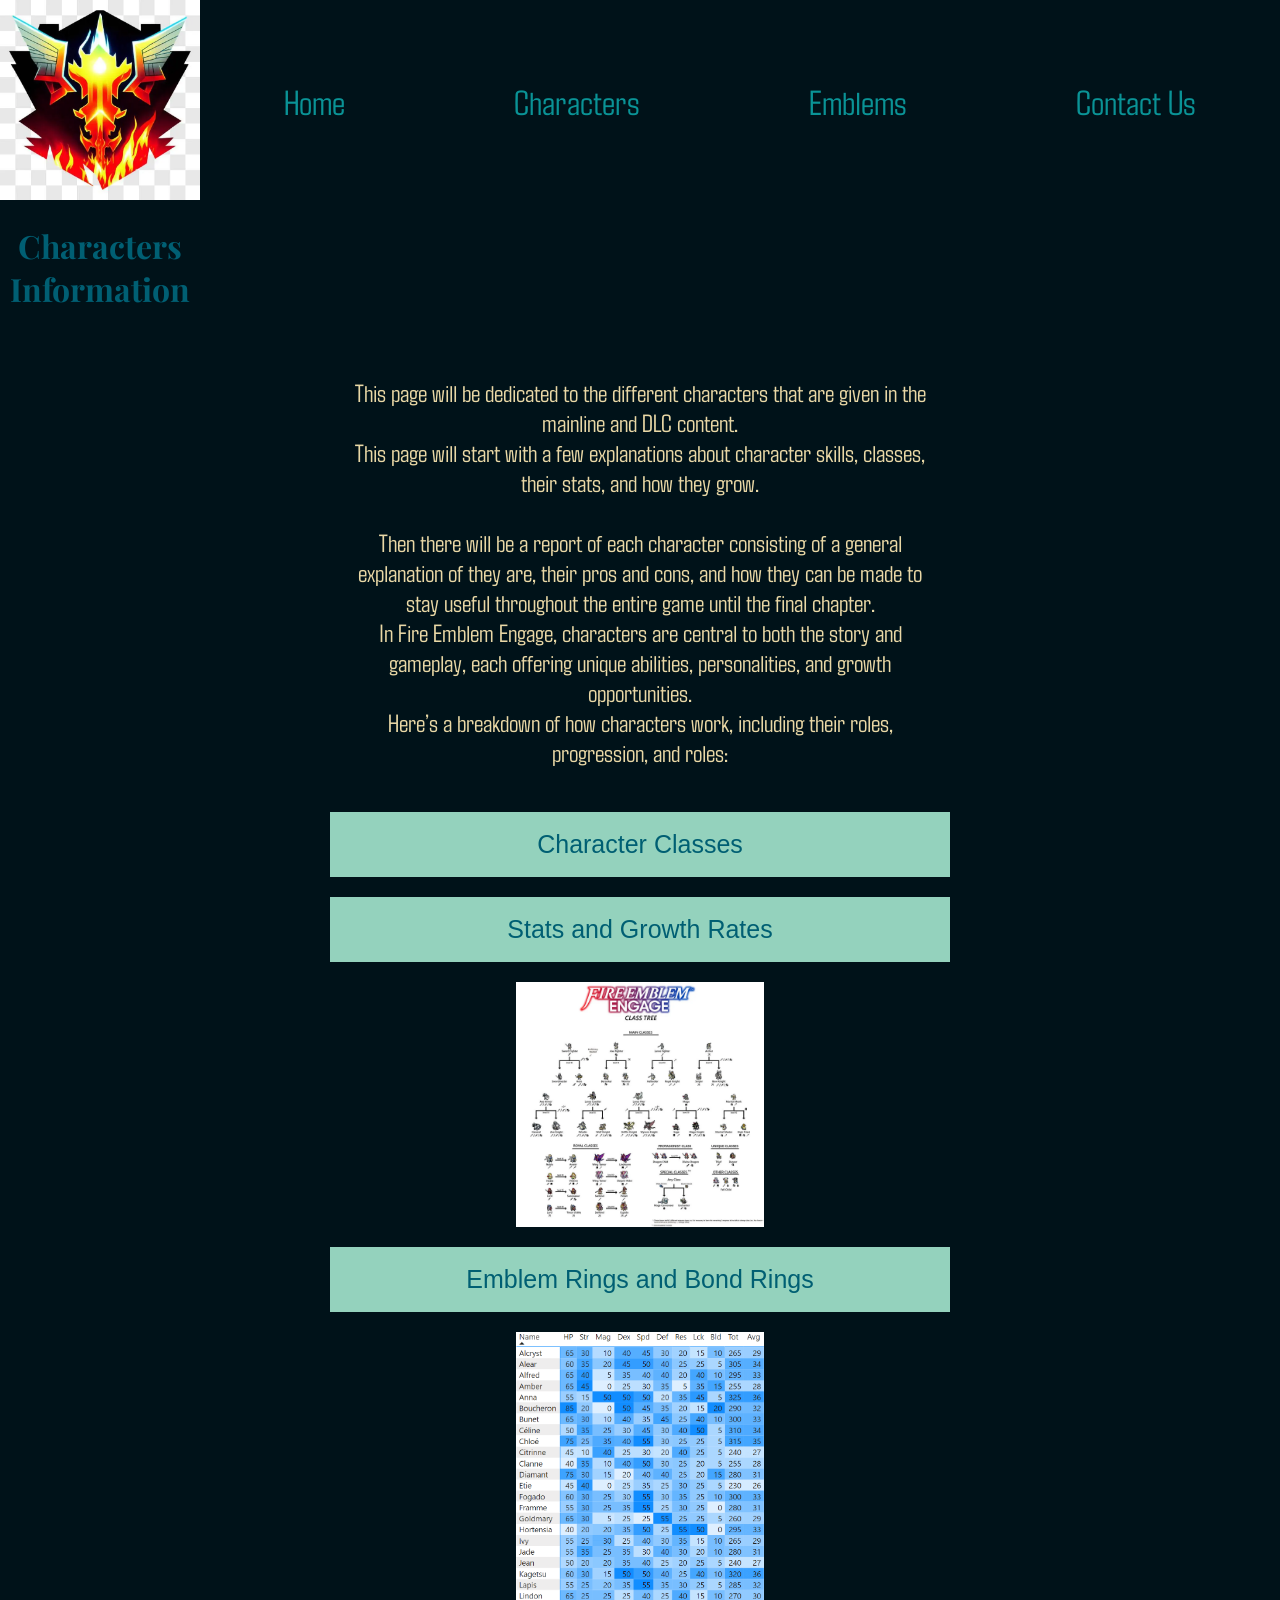
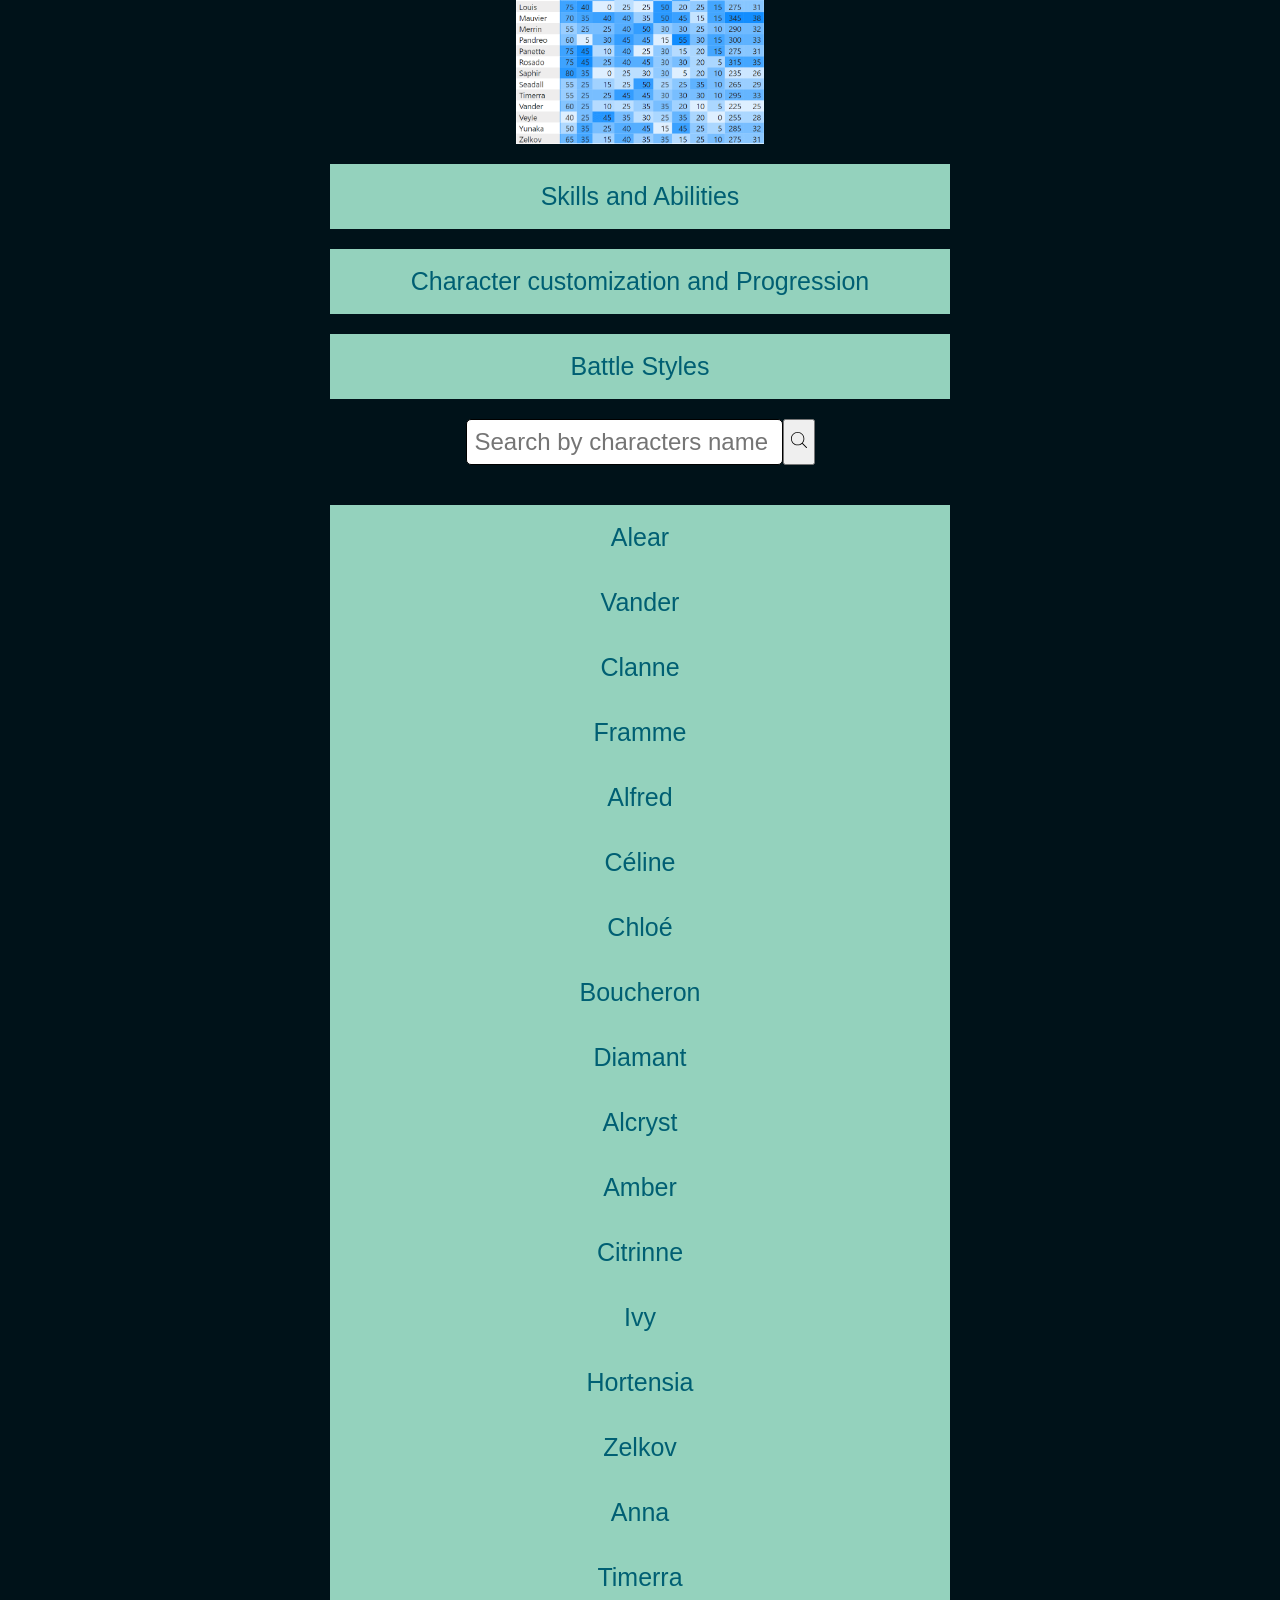
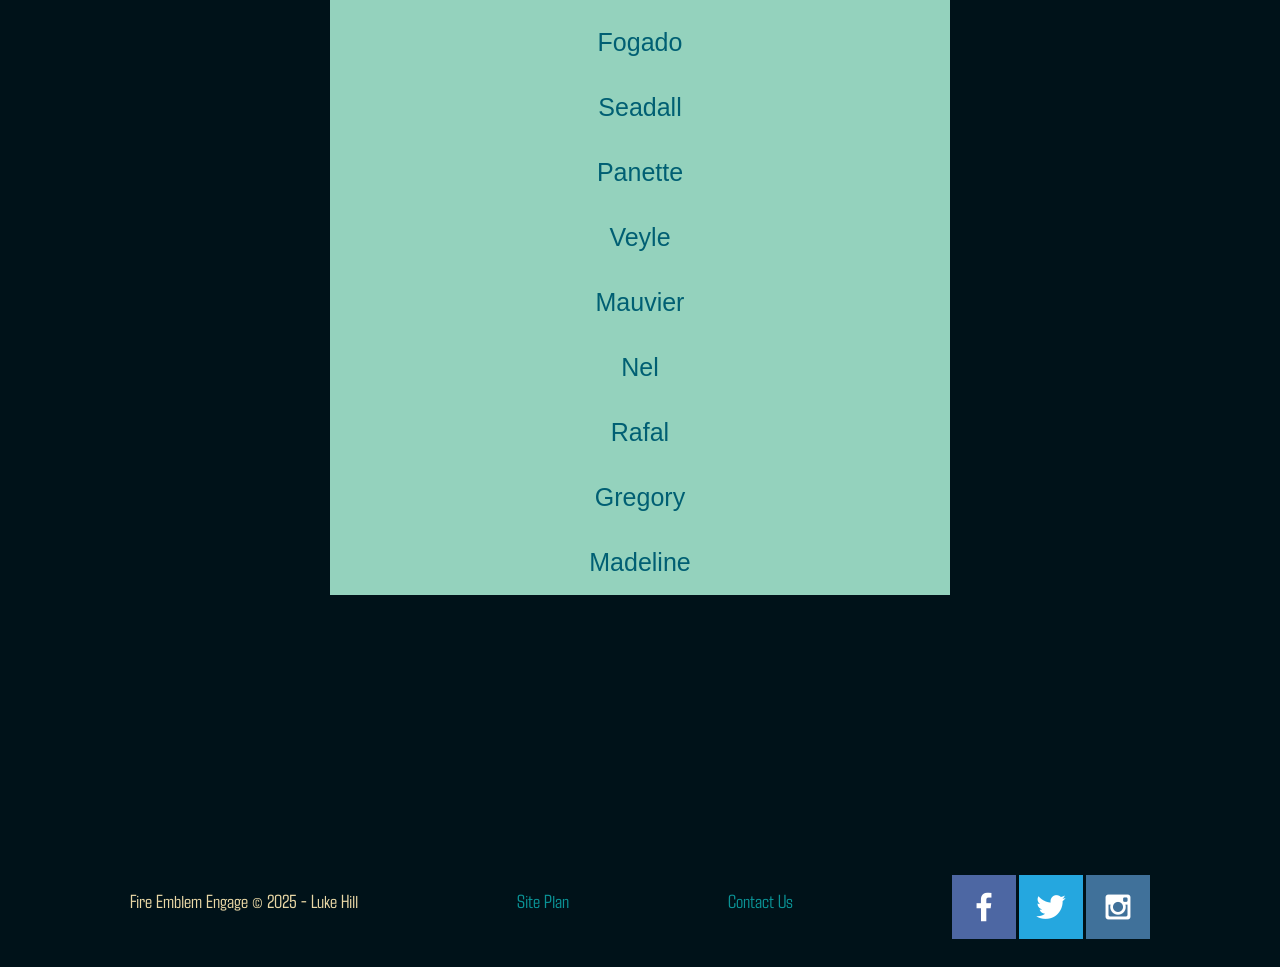
==== character.html @ e19731d6 "the files for the website" ====
<!DOCTYPE html>
<html lang="en">
<head>
    <meta charset="UTF-8">
    <meta name="viewport" content="width=device-width, initial-scale=1.0">
    <title>WDD131 | Personal Second Page</title>
    <meta name="author" content="Luke Hill">
    <meta name="description" content="Character Information">
    <link rel="stylesheet" href="styles/character.css">
    <script src="java/character.js" defer></script>
</head>
<body>
    <div id="content">
        <header>
            <a id="logo_link" href="index.html">
                <img class="logo" src="images/fire_emblem_logo.webp" alt="Fire Ebmlem Logo">
            </a>
            <nav>
                <a href="index.html">Home</a>
                <a href="character.html">Characters</a>
                <a href="emblem.html">Emblems </a>
                <a href="contactus.html">Contact Us</a>
            </nav>
            <h1 class="Second-title">Characters Information</h1>
        </header>
        <main class="home-grid">
            <p>
                This page will be dedicated to the different characters that are given in the mainline and DLC content. 
                <br>This page will start with a few explanations about character skills, classes, their stats, and how they grow.</br>
                <br>Then there will be a report of each character consisting of a general explanation of they are, their pros and cons, and how they can be made to stay useful throughout the entire game until the final chapter.</br>
	
	            In Fire Emblem Engage, characters are central to both the story and gameplay, each offering unique abilities, personalities, and growth opportunities. 
                <br>Here’s a breakdown of how characters work, including their roles, progression, and roles: </br>
            </p>

            <button class="accordion">Character Classes</button>
            <div class="panel">
                <h2>Starting Classes</h2>
                <p>
                    Each character begins in a specific class that determines their initial abilities, stats, weapon proficiencies, and general role on the battlefield. 
                    <br>Classes include traditional roles like Sword Fighter, Archer, Mage, Cavalier, and Martial Monk.</br>
                </p>
                <hr>
                <h2>Class Promotions</h2>
                <p>
                    Characters can upgrade or change classes through a system of promotions. 
                    <br>Using Master Seals or Second Seals, players can advance characters to stronger versions of their base class starting when they hit level 10 (like Sword Fighter to Swordmaster) or switch them to other classes to fit their playstyle or strategy.</br>
                </p>
                <hr>
                <h2>Advanced Classes</h2>
                <p>
                    Once promoted, characters can access new abilities, weapons, and improved stats. 
                    <br>Some advanced classes have unique skills that enhance a character’s effectiveness and versatility.</br>
                </p>
                <hr>
            </div>

            <button class="accordion">Stats and Growth Rates</button>
            <div class="panel">
                <h2>Core Stats</h2>
                <p>
                    Characters have core stats that affect their performance in combat. These include:
                    <br>HP (Health Points): Determines how much damage a character can take.</br>
                    <br>Strength: Affects physical attack power.</br>
                    <br>Magic: Influences the power of magic attacks.</br>
                    <br>Dexterity: Affects hit rate and critical hit chance.</br>
                    <br>Speed: Determines Attack Speed (AS) and ability to double-attack or avoid being double-attacked.</br>
                    <br>Defense: Reduces damage taken from physical attacks.</br>
                    <br>Resistance: Reduces damage taken from magical attacks.</br>
                    <br>Build: Affects how well a character can wield heavy weapons without a speed penalty.</br>
                    <br>Luck: Provides minor boosts to hit rate, dodge rate, and critical avoid rate.</br>
                </p>
                <hr>
                <h2>Growth Rates</h2>
                <p>
                    Each character has unique growth rates for these stats. 
                    <br>These determine how likely each stat is to increase when the character levels up.</br>
                    <br>Some characters may excel in physical stats, while others have higher growth in magic or speed.</br>
                </p>
                <hr>
            </div>
            <img class="second-pic" src="images/class_tree.webp" alt="Class Tree">

            <button class="accordion">Emblem Rings and Bond Rings</button>
            <div class="panel">
                <h2>Emblem Rings</h2>
                <p>
                    Emblem Rings let characters “Engage” with legendary heroes from past Fire Emblem games. 
                    <br>When equipped with an Emblem Ring, a character can merge with the hero’s spirit, gaining access to Engage Skills, special abilities, and stat boosts.</br>
                </p>
                <hr>
                <h2>Bonds Levels</h2>
                <p>
                    Each character can build a Bond Level with Emblems by fighting while equipped with their ring. 
                    <br>As Bond Levels increase, the character unlocks additional skills and stat boosts, enhancing their capabilities in combat.</br>
                </p>
                <hr>
                <h2>Bonds Rings</h2>
                <p>
                    These are simpler rings that provide minor stat bonuses but don’t allow characters to Engage. 
                    <br>Bond Rings can be created using Bond Fragments and offer collectible, stackable benefits for characters who don’t have an Emblem Ring.</br>
                </p>
                <hr>
            </div>
            <img class="second-pic" src="images/growth-map.png" alt="Growth Map">

            <button class="accordion">Skills and Abilities</button>
            <div class="panel">
                <h2>Class Skills</h2>
                <p>
                    Each class comes with unique skills that characters automatically gain by being in that class. 
                    <br>These skills provide bonuses or abilities suited to the class role.</br>
                    <br>For example, a healer class might have a skill that boosts healing effectiveness.</br>
                </p>
                <hr>
                <h2>Inheritable Skills</h2>
                <p>
                    As characters build Bond Levels with Emblems, they can inherit certain skills permanently. 
                    <br>This allows for further customization, as players can tailor skills to make characters more versatile and better suited to specific combat situations.</br>
                </p>
                <hr>
                <h2>Personal Skills</h2>
                <p>
                    Each character also has a unique personal skill that reflects their personality or role in the story. 
                    <br>These skills are active regardless of class and provide bonuses or situational advantages.</br>
                    <br>For example, a character might have a personal skill that grants a bonus when near allies or that boosts their damage under certain conditions.</br>
                </p>
                <hr>
            </div>

            <button class="accordion">Character customization and Progression</button>
            <div class="panel">
                <h2>Leveling Up and Stat Gains</h2>
                <p>
                    Characters gain experience and level up through combat, with random stat gains based on growth rates. 
                    <br>Leveling up is essential for improving a character’s stats and preparing them for class promotion.</br>
                </p>
                <hr>
                <h2>Class Change with Seals</h2>
                <p>
                    By using Master Seals (for promotions) and Second Seals (for changing classes), players can explore different character roles, allowing flexibility and experimentation with builds. 
                    <br>This can help optimize a character’s strengths or balance out weaknesses.</br>
                </p>
                <hr>
                <h2>Somniel Activities</h2>
                <p>
                    At the Somniel, characters can engage in activities like working out, eating meals, or sparring, which provide temporary buffs and improve Support Levels. 
                    <br>These activities allow players to boost stats or gain minor advantages before entering a battle.</br>
                </p>
                <hr>
            </div>
            
            <button class="accordion">Battle Styles</button>
            <div class="panel">
                <h2>Styles</h2>
                <p>
                    Battle Styles are a type of attribute assigned to all units. Each grants a unique bonus or ability. In general, the Battle Style a unit has matches up with the type of unit they are, such as:
                    <br>Dragon: Gain additional effects when Engaged with Emblems.</br>
                    <br>Backup: Will engage in Chain Attacks if they are in the range of an enemy being attacked by a player unit.</br>
                    <br>Covert: Receive doubled terrain bonus effects.</br>
                    <br>Mystical: Attack magic ignores enemy terrain bonuses.</br>
                    <br>Qi Adept: Can protect adjacent allies with Chain Guard if their HP is full.</br>
                    <br>Cavalry: Have a higher movement than other units.</br>
                    <br>Armored: Immunity to Break.</br>
                    <br>Flying: Unencumbered by terrain.</br>
                </p>
                <hr>
            </div>

            <form class="searchForm">
                <div class="search_row">
                    <input type="text" id="searchInput" onkeyup="search_character()" placeholder="Search by characters name">
                    <button type="submit">
                        <img src="images/search.svg" alt="search">
                    </button>
                </div>
            </form>
            
            <div id="character_content">
                
            </div>

        </main>
        <footer>
            <p>Fire Emblem Engage &copy; 2025 - Luke Hill</p>
            <p><a href="site-plan.html">Site Plan</a></p>
            <p><a href="contactus.html">Contact Us</a></p>
            <div class="social">
                <a href="https://facebook.com" target="_blank">
                    <img src="images/facebook.png" alt="fb icon">
                </a>
                <a href="https://twitter.com" target="_blank">
                    <img src="images/twitter.png" alt="twitter icon">
                </a>
                <a href="https://instagram.com" target="_blank">
                    <img src="images/instagram.png" alt="instagram icon">
                </a>
            </div>
        </footer>
    </div>
</body>
</html>
---- styles/character.css ----
@import url('https://fonts.googleapis.com/css2?family=Agdasima:wght@400;700&family=Playfair+Display:ital,wght@0,400..900;1,400..900&family=Rock+Salt&display=swap');

/* Style the buttons that are used to open and close the accordion panel */
.accordion {
    background-color:#94d2bd ;
    color:#005f73 ;
    cursor: pointer;
    padding: 18px;
    width: 50%;
    text-align: center;
    border: none;
    outline: none;
    transition: 0.4s;
    font-size: 25px;
}
.character_accordion {
    background-color:#94d2bd ;
    color:#005f73 ;
    cursor: pointer;
    padding: 18px;
    width: 50%;
    text-align: center;
    border: none;
    outline: none;
    transition: 0.4s;
    font-size: 25px;
}
  
/* Add a background color to the button if it is clicked on (add the .active class with JS), and when you move the mouse over it (hover) */
.active, .accordion:hover {
    background-color: #0A9396;
}
.active, .character_accordion:hover {
    background-color: #0A9396;
}
  
/* Style the accordion panel. Note: hidden by default */
.panel {
    padding: 0 18px;
    background-color: #001219;
    display: none;
    
    overflow: hidden;
}
nav a{
    text-align: center;
    color: #0A9396;
    text-decoration: none;
    font-size: 35px;
    padding: 35px;
}
nav a:hover{
    background-color: #ee9b00;
    color: #ae2012;
}
nav{
    display: flex;
    justify-content: space-around;
}
h1{
    color: #005f73;
    font-size: 2em;
    text-align: center;
    font-family: "Playfair Display";
}
body {
    font-family: "Agdasima", "Rock Salt", sans-serif;
    background-color: #001219;
    margin: 0;
    padding: 0;
}
p {
    max-width: 600px;
    text-align: center;
    font-size: 25px;
    color: #e9d8a6;
}
h2{
    max-width: 600px;
    text-align: center;
    font-size: 20px;
    color: #ca6702;
}
h3{
    max-width: 600px;
    text-align: center;
    font-size: 15px;
    color: #ca6702;
}
main {
    padding: 20px;
    display: flex;
    flex-direction: column;
    align-items: center;
    gap: 20px;
}
header{
    display: grid;
    align-items: center;
    grid-template-columns: 200px 1fr;
}
.logo{
    width: 100%;
    height: 100%;
}
.second-pic{
    width: 20%;
    height: 20%;
}
.character{
    width: 10%;
    height: 10%;
}
#character_content{
    padding: 20px;
    display: flex;
    flex-direction: column;
    align-items: center;
    width: 100%;
}
.search_row{
    display: flex;
    img{
        height: 16px;
        width: 16px;
    }
    input{
        width: 100%;
        padding: 0.5rem;
        font-size: 1.5em;
        border: 1px solid;
        border-radius: 5px;
    }
}
footer{
    color: #0A9396;
    padding: 25px 50px;
    margin-top: 200px;
    display: flex;
    justify-content: space-around;
    align-items: center;
}
footer a{
    text-decoration: none;
    color: #0A9396;
}
footer a:hover{
    color: #ae2012;
}
footer p {
    font-size: 1.2em;
} 
footer p a:hover {
    text-decoration: underline;
}
footer .social img{
    padding-top: 15px;
}
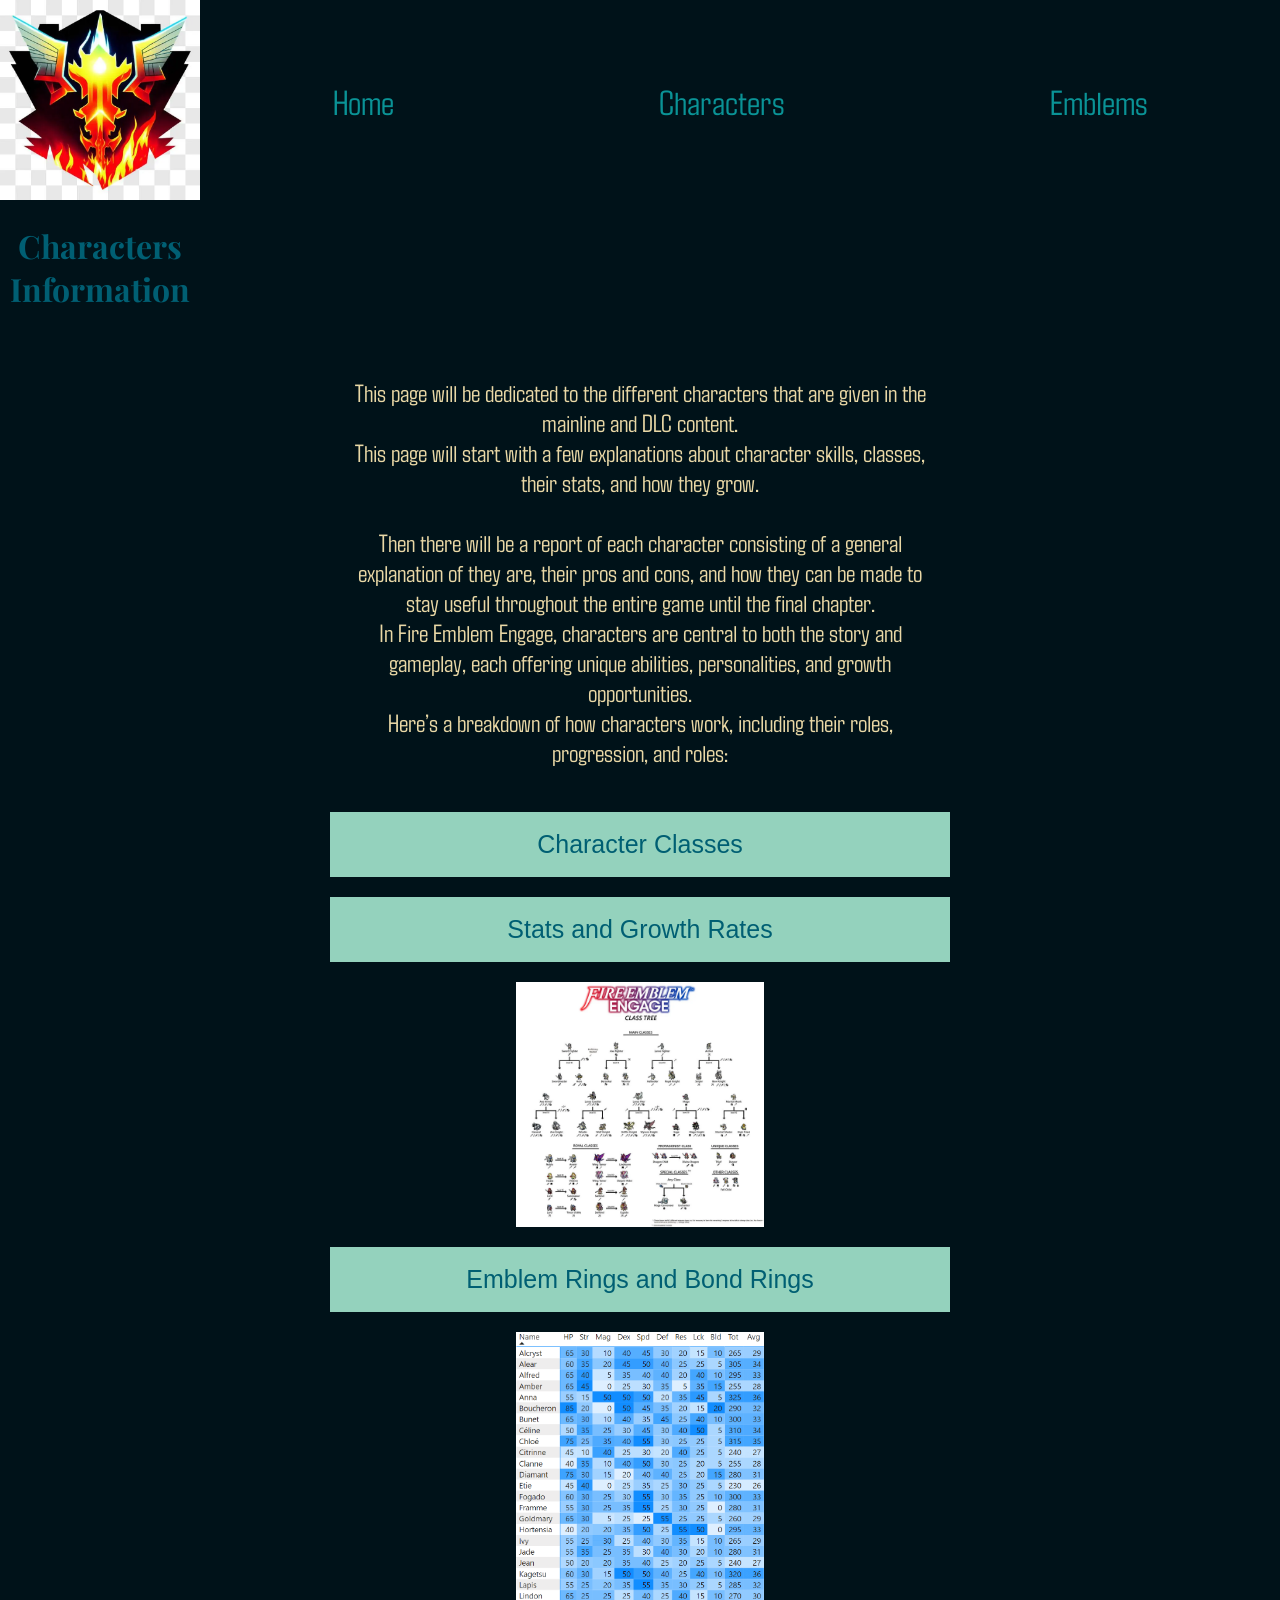
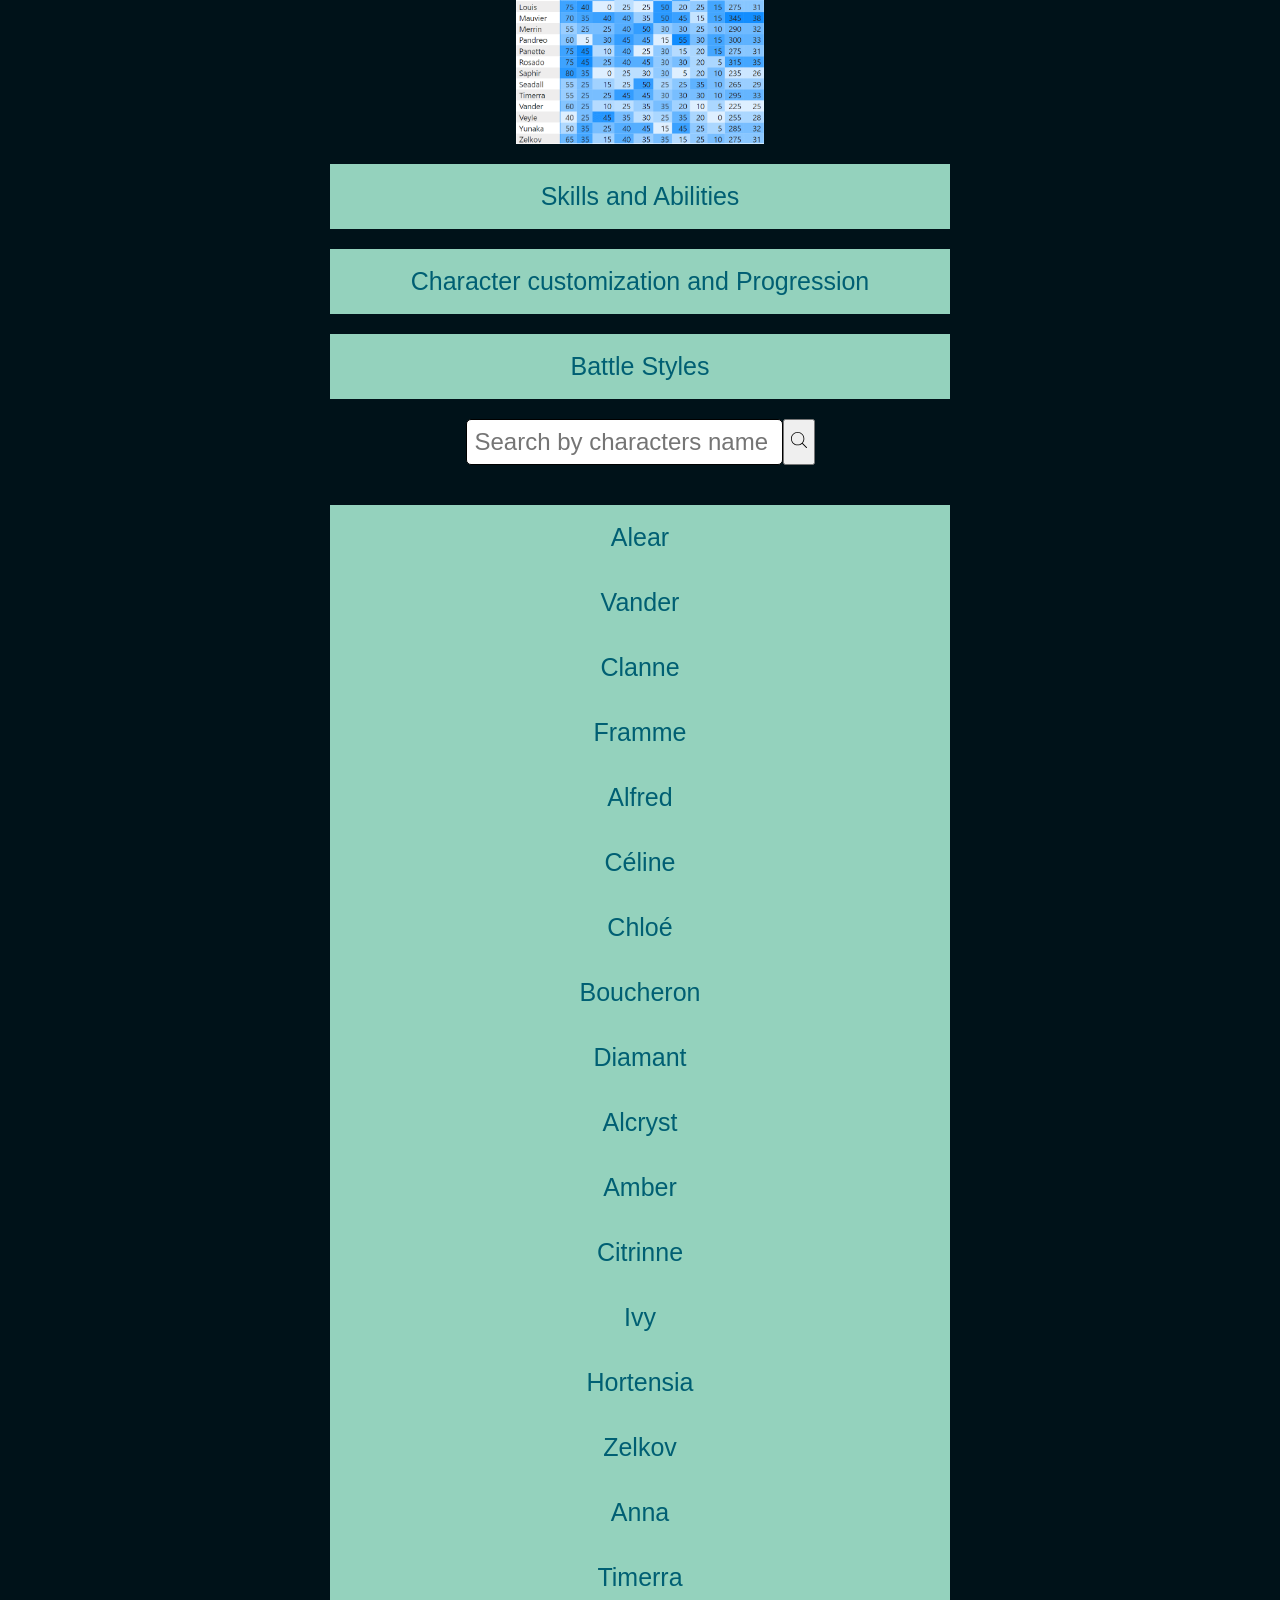
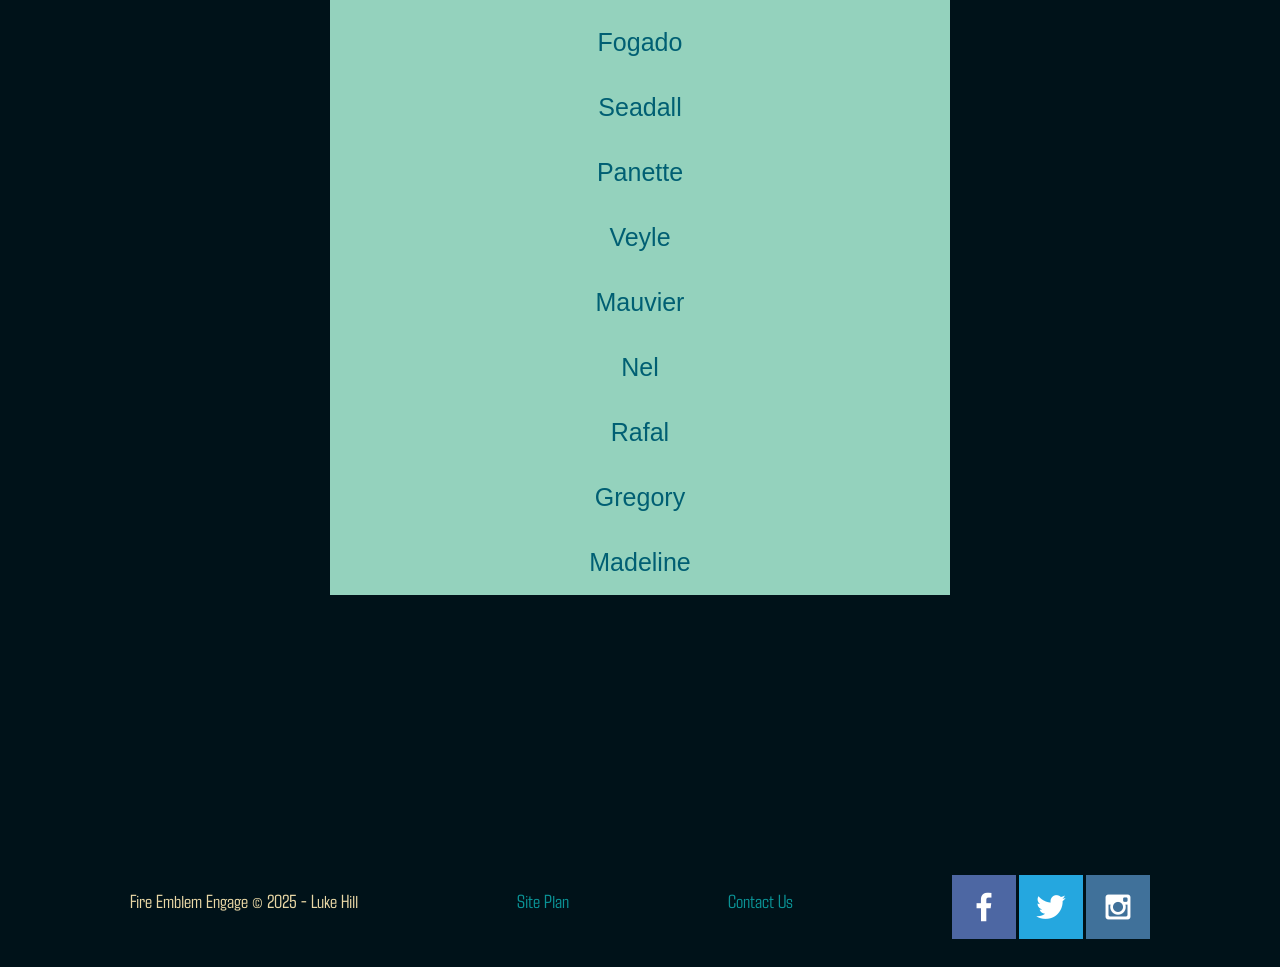
==== commit a5792bf1: "removed the contact us section from the others" ====
--- a/character.html
+++ b/character.html
@@ -3,7 +3,7 @@
 <head>
     <meta charset="UTF-8">
     <meta name="viewport" content="width=device-width, initial-scale=1.0">
-    <title>WDD131 | Personal Second Page</title>
+    <title>FFEE character website</title>
     <meta name="author" content="Luke Hill">
     <meta name="description" content="Character Information">
     <link rel="stylesheet" href="styles/character.css">
@@ -19,7 +19,6 @@
                 <a href="index.html">Home</a>
                 <a href="character.html">Characters</a>
                 <a href="emblem.html">Emblems </a>
-                <a href="contactus.html">Contact Us</a>
             </nav>
             <h1 class="Second-title">Characters Information</h1>
         </header>
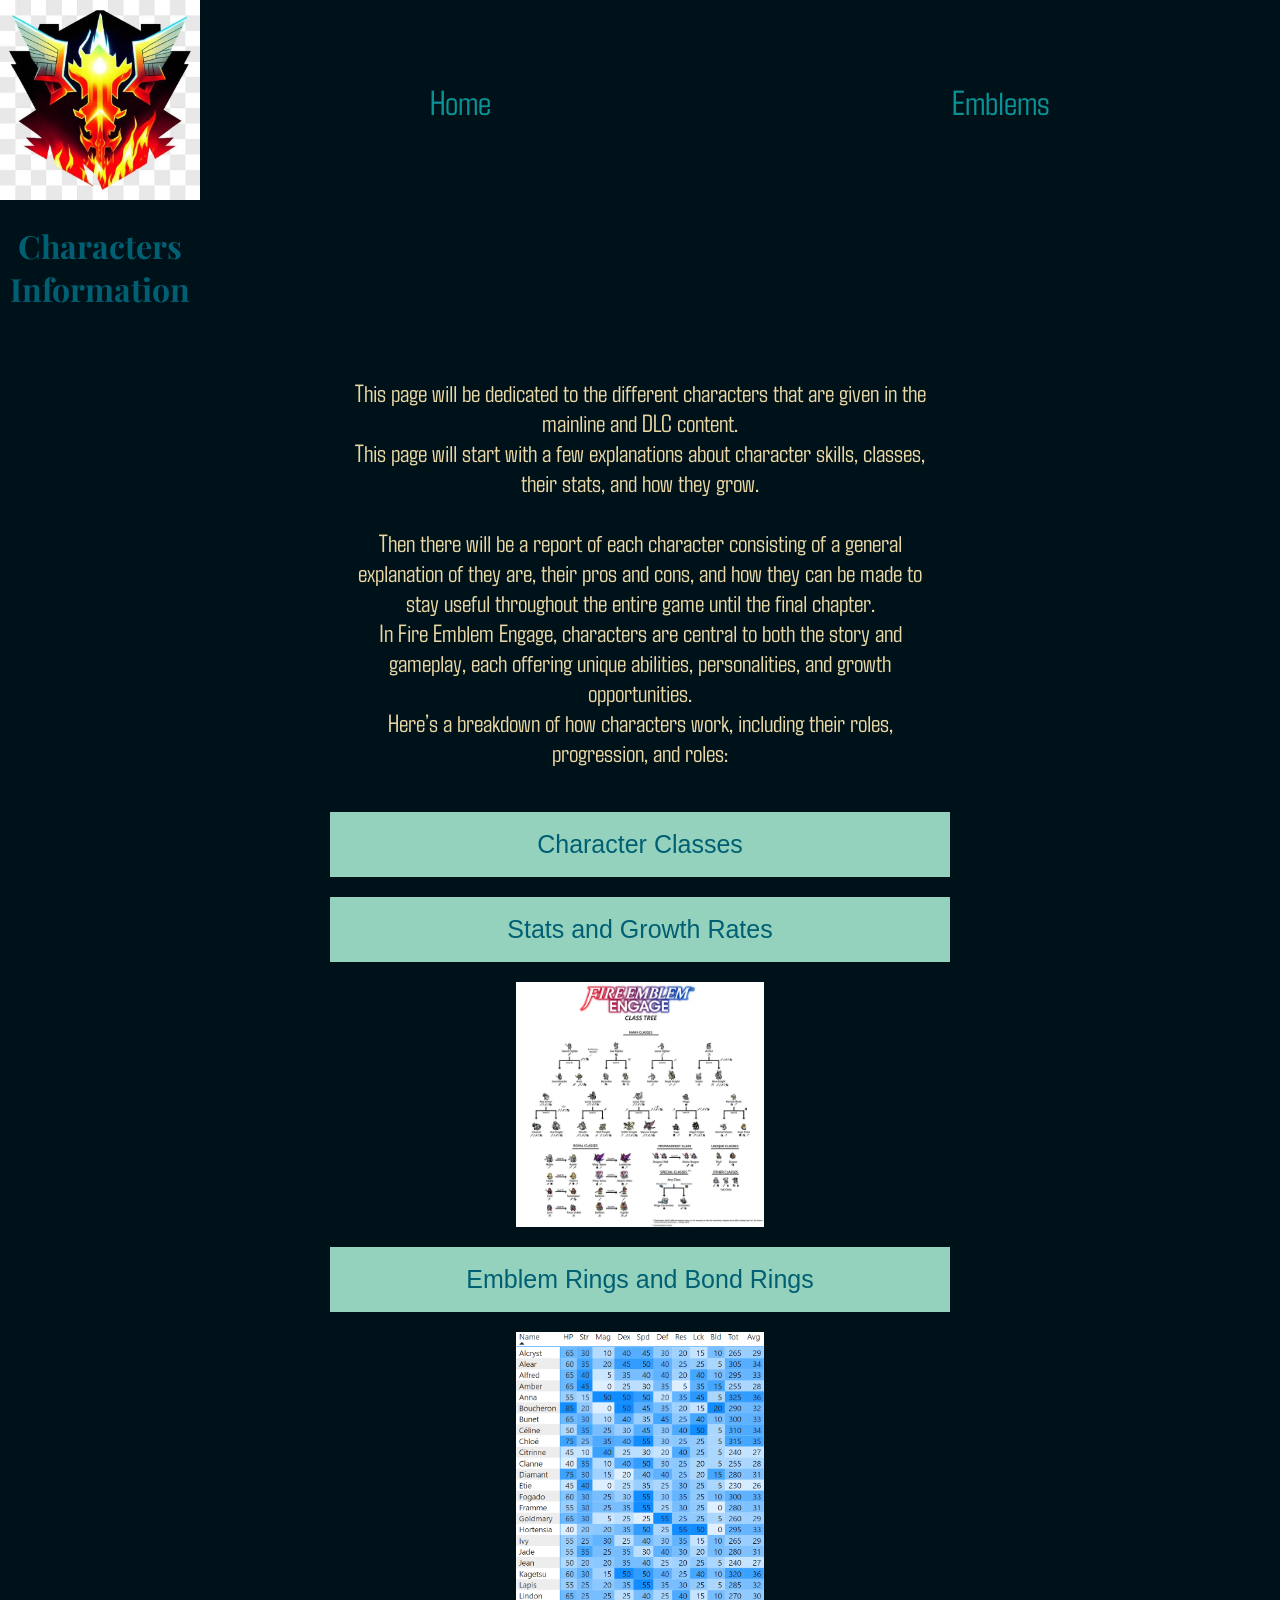
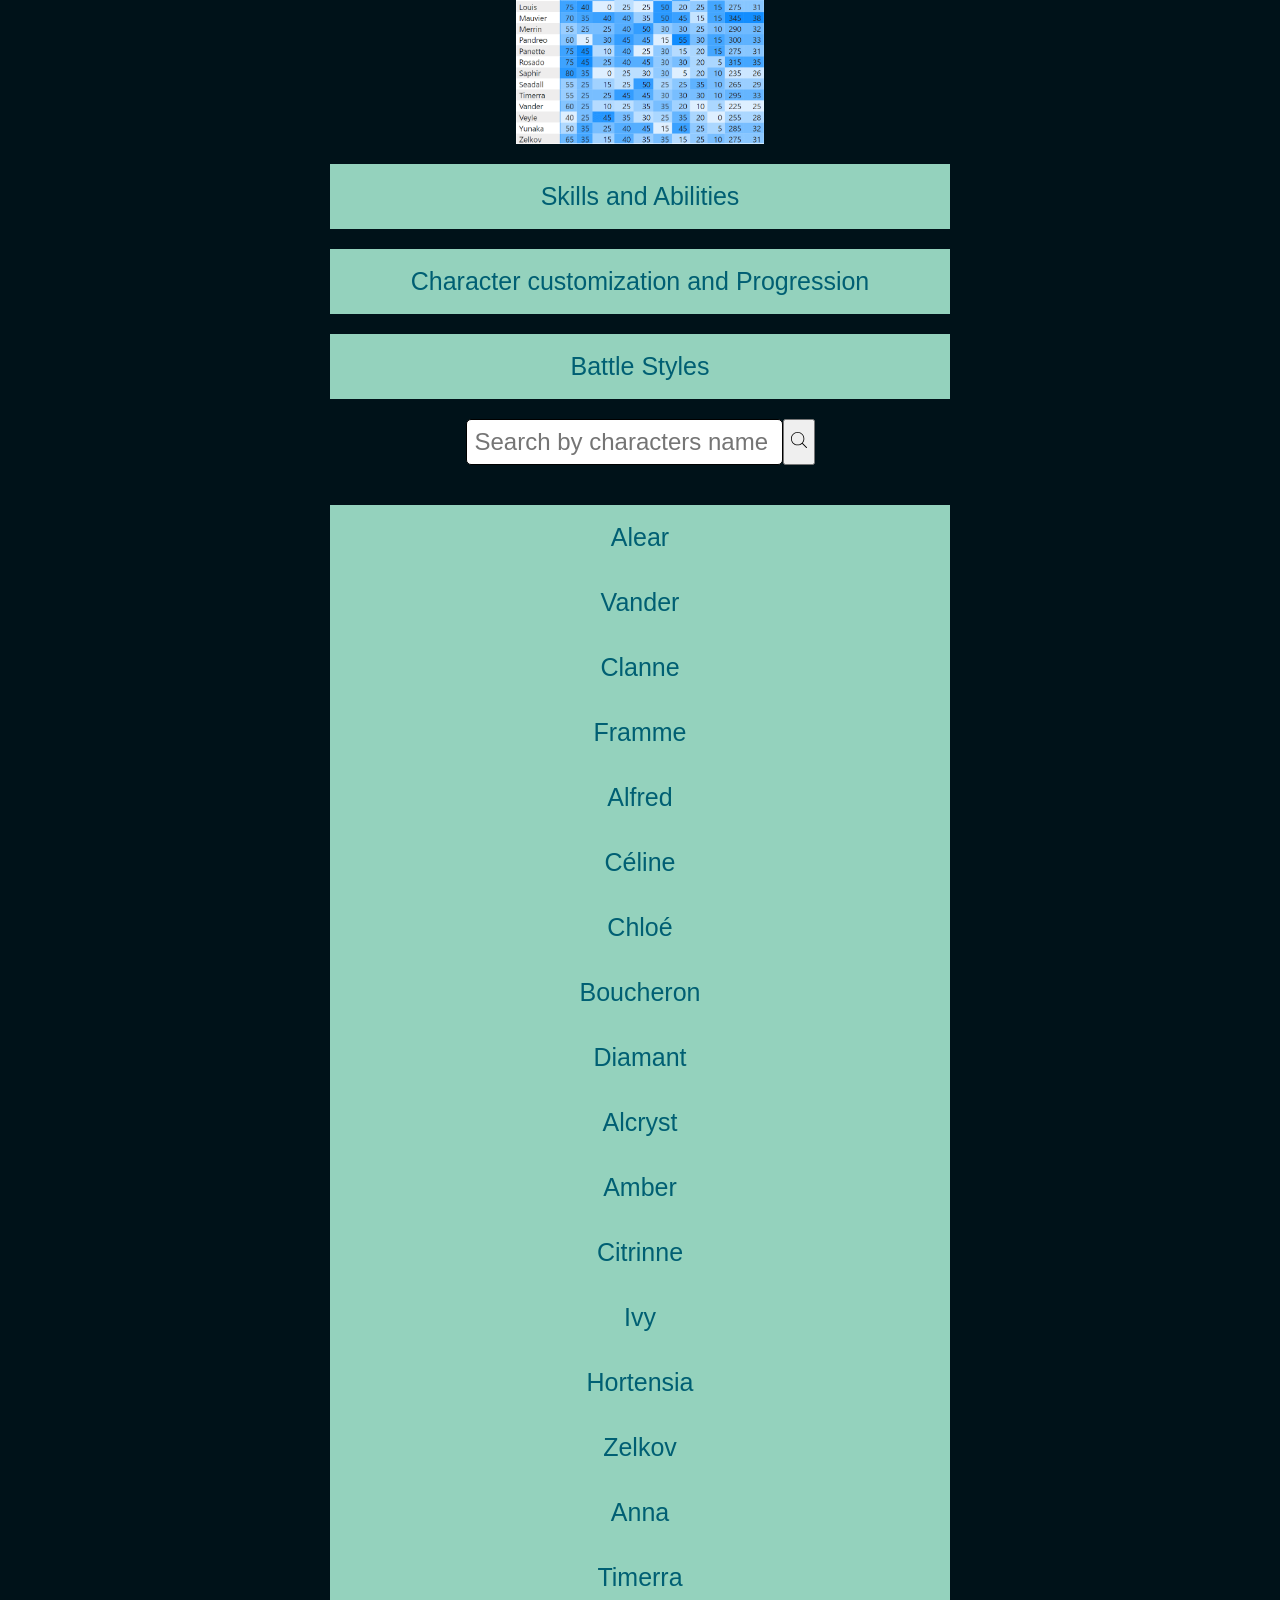
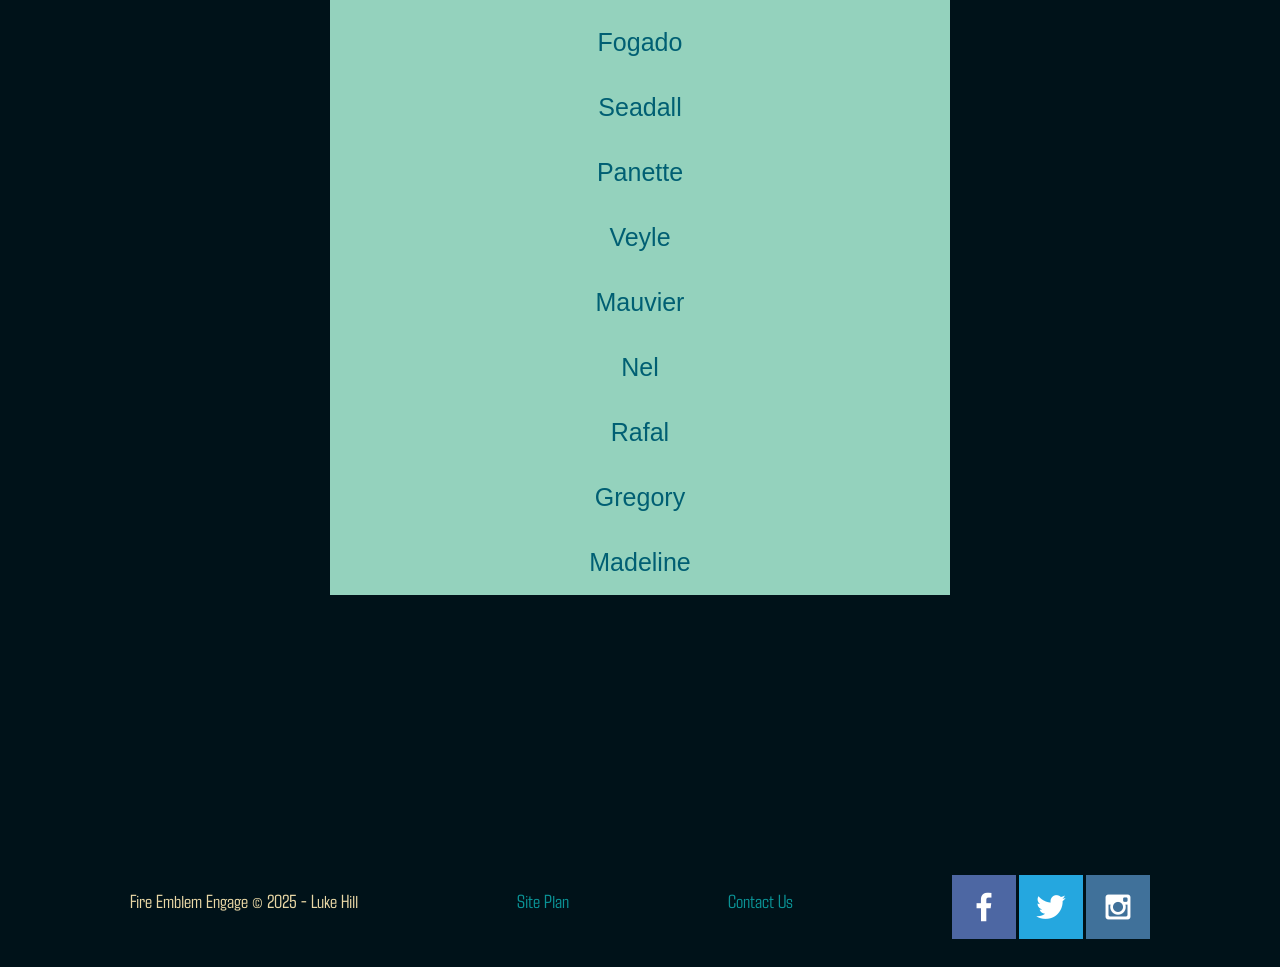
==== commit 33de4de9: "reformated vander and added clanne" ====
--- a/character.html
+++ b/character.html
@@ -17,7 +17,6 @@
             </a>
             <nav>
                 <a href="index.html">Home</a>
-                <a href="character.html">Characters</a>
                 <a href="emblem.html">Emblems </a>
             </nav>
             <h1 class="Second-title">Characters Information</h1>
